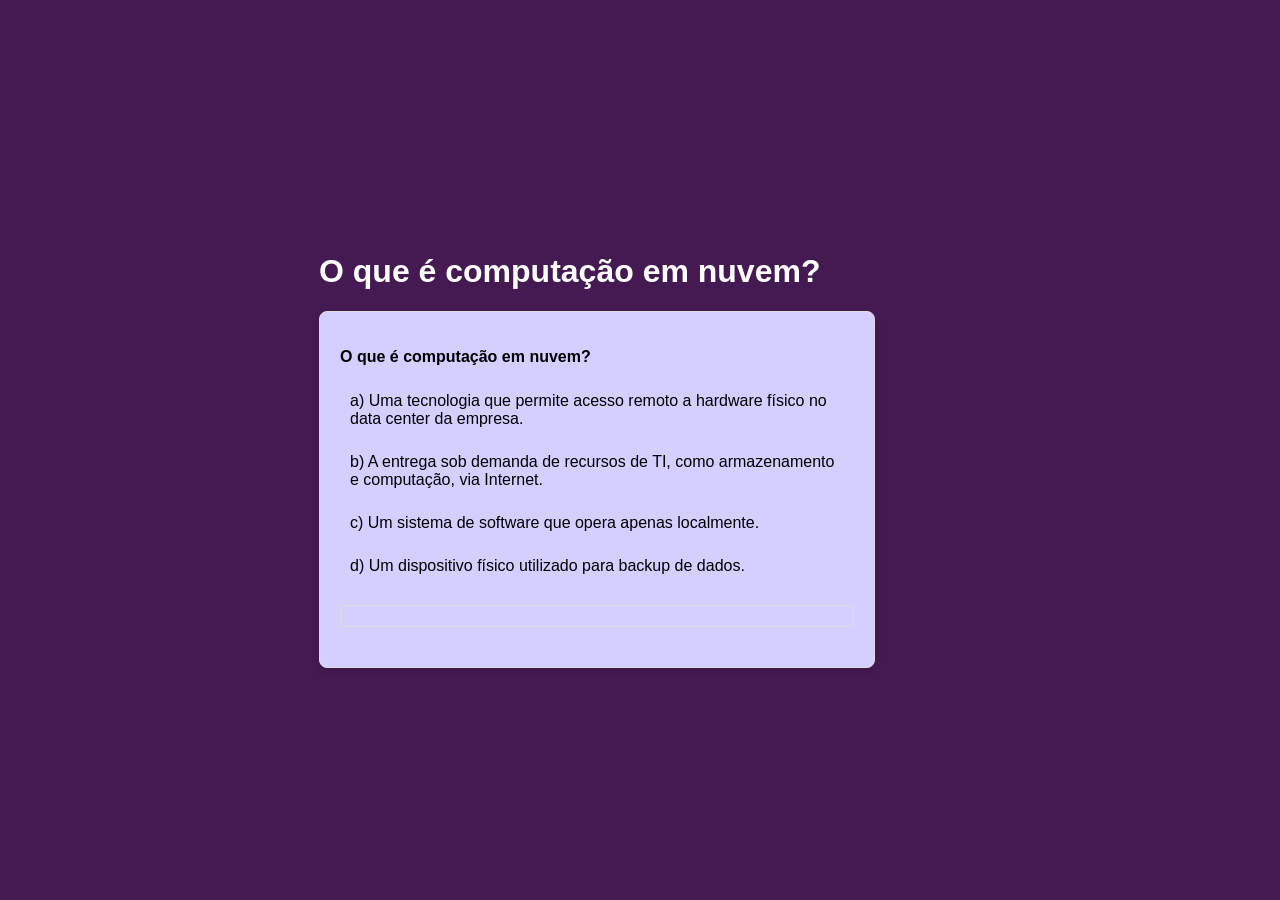
==== index.html @ a0b969d4 "primeiro commit" ====
<!DOCTYPE html>
<html lang="pt-BR">
<head>
    <meta charset="UTF-8">
    <meta name="viewport" content="width=device-width, initial-scale=1.0">
    <title>Perguntas e Respostas - Computação em Nuvem</title>
    <link rel="stylesheet" href="styles.css">
</head>
<body>
    <div class="container">
        <h1 class="titulo">O que é computação em nuvem?</h1>
        <div id="question-container">
            <!-- O conteúdo das perguntas será gerado dinamicamente -->
        </div>
        <button id="next-question" style="display: none;" onclick="carregarProximaPergunta()">Próxima Pergunta</button>
    </div>
    <script src="script.js"></script>
</body>
</html>
---- styles.css ----
/* Estilos básicos */
body {
    font-family: Arial, sans-serif;
    margin: 0;
    padding: 0;
    display: flex;
    justify-content: center;
    align-items: center;
    min-height: 100vh;
    background-color: #451952;
}

.titulo {
    color: white;
}
#question-container {
    background: #d4cfff;
    border: 1px solid #ddd;
    padding: 20px;
    width: 80%;
    max-width: 600px;
    border-radius: 8px;
    box-shadow: 0 4px 8px rgba(0, 0, 0, 0.1);
    display: flex;
    flex-direction: column;
}

.question {
    margin-bottom: 20px;
}

/* Lista de alternativas */
.question ul {
    list-style-type: none;
    padding: 0;
}

.question ul li {
    /* background-color: #ff00f2; */
    padding: 10px;
    margin: 5px 0;
    cursor: pointer;
    border-radius: 4px;
    transition: background-color 0.3s;
}

.question ul li:hover {
    background-color: #ae445a;
}

/* Adicionando as cores de feedback para as respostas */
.correct {
    background-color: green; /* Verde claro */
    color: #000000; /* Texto verde escuro */
}

.wrong {
    background-color: red; /* Vermelho claro */
    color: #000000; /* Texto vermelho escuro */
}

/* Área de feedback com rolagem */
.feedback {
    max-height: 200px; /* Limite de altura para a área de explicações */
    overflow-y: auto;   /* Permite rolagem vertical se o conteúdo exceder o limite */
    /* background-color: #e8bcb9; */
    padding: 10px;
    border: 1px solid #ddd;
    border-radius: 4px;
    margin-top: 20px;
}

/* Botão "Próxima Pergunta" */
#next-question {
    background-color: #4CAF50;
    color: white;
    border: none;
    padding: 10px 20px;
    margin-top: 20px;
    cursor: pointer;
    border-radius: 4px;
    display: none; /* Oculto até que uma resposta seja selecionada */
}

#next-question:hover {
    background-color: #45a049;
}

/* Estilo para a página de resultados */
.result {
    text-align: center;
}

.result h2 {
    margin-top: 0;
}

.result button {
    background-color: #4CAF50;
    color: white;
    border: none;
    padding: 10px 20px;
    cursor: pointer;
    border-radius: 4px;
    margin-top: 20px;
}

.result button:hover {
    background-color: #45a049;
}
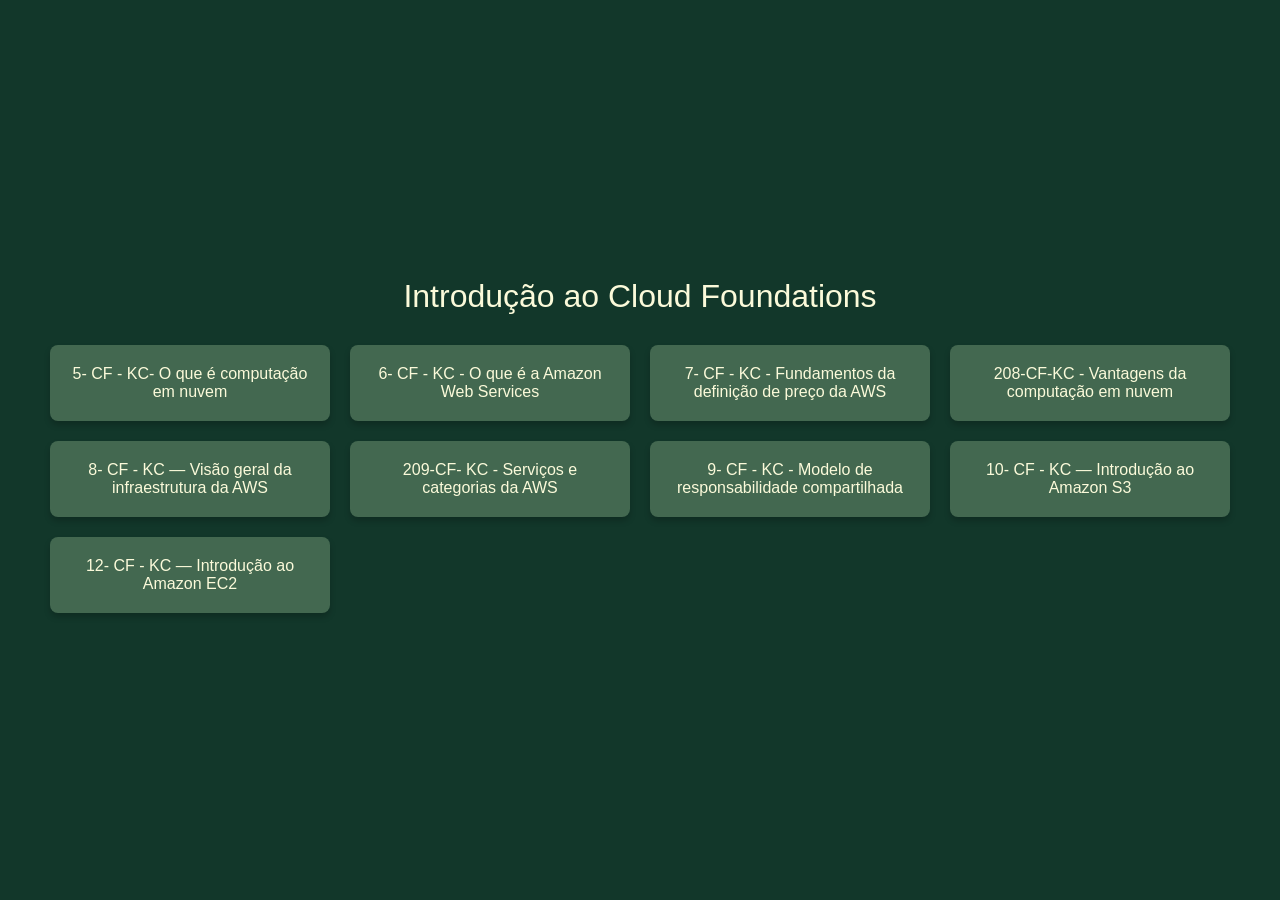
==== commit 0eec2ad7: "terceiro commit do projeto" ====
--- a/index.html
+++ b/index.html
@@ -3,17 +3,150 @@
 <head>
     <meta charset="UTF-8">
     <meta name="viewport" content="width=device-width, initial-scale=1.0">
-    <title>Perguntas e Respostas - Computação em Nuvem</title>
-    <link rel="stylesheet" href="styles.css">
+    <title>Home</title>
+
+    <style>
+       /* Estilo geral */
+        body {
+            font-family: Arial, sans-serif;
+            margin: 0;
+            padding: 0;
+            display: flex;
+            justify-content: center;
+            align-items: center;
+            min-height: 100vh;
+            background-color: #12372A; /* Cor de fundo */
+        }
+
+        #container {
+            width: 100%;
+            max-width: 1200px;
+            margin: 20px auto;
+            padding: 10px;
+        }
+
+        .titulo {
+            text-align: center;
+            font-size: 2rem;
+            margin-bottom: 20px;
+            color: #FBFADA; /* Cor do texto principal */
+        }
+
+        .box-cards {
+            display: grid;
+            grid-template-columns: repeat(auto-fit, minmax(250px, 1fr));
+            gap: 20px;
+            padding: 10px;
+        }
+
+        /* Estilo dos cards */
+        [card] {
+            background-color: #436850; /* Cor de fundo do card */
+            border-radius: 8px;
+            box-shadow: 0 4px 6px rgba(0, 0, 0, 0.2);
+            overflow: hidden;
+            transition: transform 0.3s ease, box-shadow 0.3s ease;
+            cursor: pointer;
+            padding: 20px;
+            text-align: center;
+            color: #FBFADA; /* Cor do texto no card */
+        }
+
+        /* Efeito hover */
+        [card]:hover {
+            transform: translateY(-10px);
+            box-shadow: 0 8px 16px rgba(0, 0, 0, 0.3);
+            background-color: #ADBC9F; /* Cor de destaque ao hover */
+            color: #12372A; /* Texto ao hover */
+        }
+
+        [card] p {
+            font-size: 1rem;
+            margin: 0;
+        }
+
+        /* Remover estilos padrão dos links */
+        a[card] {
+            text-decoration: none;
+            display: block; /* Faz o link preencher o espaço do card */
+            background-color: #436850; /* Cor de fundo dos cards */
+            border-radius: 8px;
+            box-shadow: 0 4px 6px rgba(0, 0, 0, 0.2);
+            overflow: hidden;
+            transition: transform 0.3s ease, box-shadow 0.3s ease;
+            cursor: pointer;
+            padding: 20px;
+            text-align: center;
+            color: #FBFADA; /* Cor do texto */
+        }
+
+        a[card]:hover {
+            transform: translateY(-10px);
+            box-shadow: 0 8px 16px rgba(0, 0, 0, 0.3);
+            background-color: #ADBC9F; /* Cor de fundo ao hover */
+            color: #12372A; /* Cor do texto ao hover */
+        }
+
+        a[card] p {
+            margin: 0;
+        }
+
+        /* Responsividade */
+        @media (max-width: 768px) {
+            .titulo {
+                font-size: 1.5rem;
+            }
+
+            [card] {
+                padding: 15px;
+            }
+
+            [card] p {
+                font-size: 0.9rem;
+            }
+        }
+
+    </style>
+
+   
 </head>
-<body>
-    <div class="container">
-        <h1 class="titulo">O que é computação em nuvem?</h1>
-        <div id="question-container">
-            <!-- O conteúdo das perguntas será gerado dinamicamente -->
+    <body>
+        <div id="container">
+            <div class="titulo">Introdução ao Cloud Foundations</div>
+
+            <div class="box-cards">
+                <a href="KC-5.html" card>
+                    <p>5- CF - KC- O que é computação em nuvem</p>
+                </a>
+                <a href="#link-aws" card>
+                    <p>6- CF - KC - O que é a Amazon Web Services</p>
+                </a>
+                <a href="#link-preco-aws" card>
+                    <p>7- CF - KC - Fundamentos da definição de preço da AWS</p>
+                </a>
+                <a href="#link-vantagens-nuvem" card>
+                    <p>208-CF-KC - Vantagens da computação em nuvem</p>
+                </a>
+                <a href="#link-infraestrutura-aws" card>
+                    <p>8- CF - KC — Visão geral da infraestrutura da AWS</p>
+                </a>
+                <a href="#link-servicos-aws" card>
+                    <p>209-CF- KC - Serviços e categorias da AWS</p>
+                </a>
+                <a href="#link-responsabilidade" card>
+                    <p>9- CF - KC - Modelo de responsabilidade compartilhada</p>
+                </a>
+                <a href="#link-s3" card>
+                    <p>10- CF - KC — Introdução ao Amazon S3</p>
+                </a>
+                <a href="#link-ec2" card>
+                    <p>12- CF - KC — Introdução ao Amazon EC2</p>
+                </a>
+            </div>       
+            
         </div>
-        <button id="next-question" style="display: none;" onclick="carregarProximaPergunta()">Próxima Pergunta</button>
-    </div>
-    <script src="script.js"></script>
-</body>
-</html>
+
+    <script></script>
+
+    </body>
+</html>
